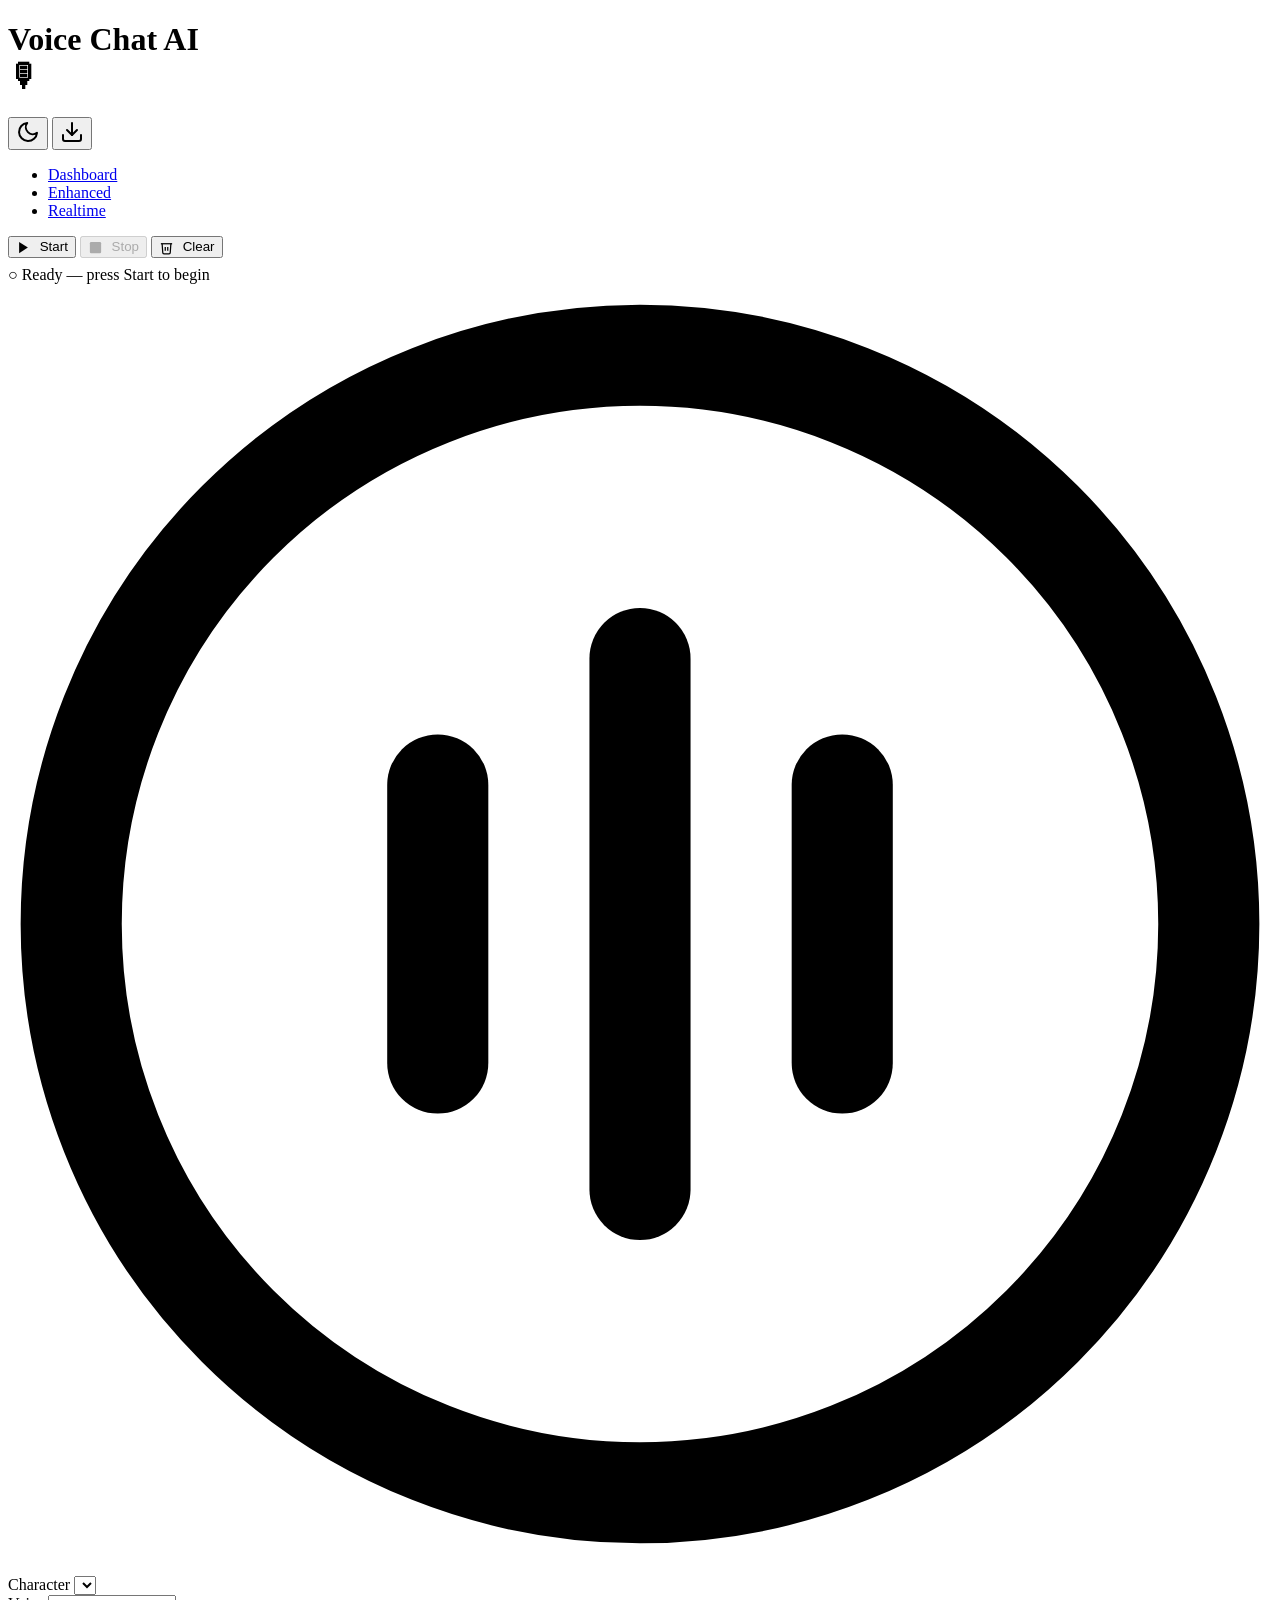
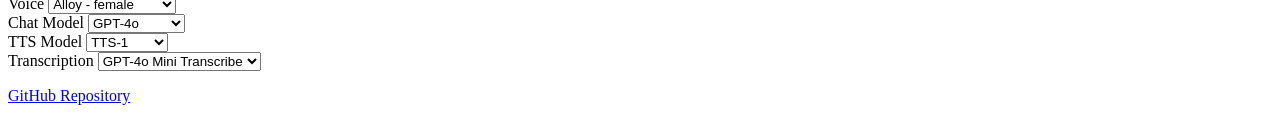
==== app/templates/enhanced.html @ b622f524 "Fix missing CSS on enhanced and realtime pages url_for('static', ...) was resolving to /static/... (" ====
<!DOCTYPE html>
<html lang="en">
<head>
    <meta charset="UTF-8">
    <meta name="viewport" content="width=device-width, initial-scale=1.0">
    <meta name="description" content="Voice Chat AI with OpenAI Enhanced features">
    <meta name="keywords" content="AI, voice chat, OpenAI, GPT-4o, TTS, speech-to-text">
    <meta name="author" content="bigsk1">
    <title>Voice Chat AI - OpenAI Enhanced</title>
    <link rel="stylesheet" href="/app/static/css/styles.css">
    <link rel="icon" href="/app/static/favicon.ico" type="image/x-icon">
    <style>
        .chat-panel { display: flex; flex-direction: column; gap: 8px; min-width: 0; }
        .chat-panel .controls   { margin-bottom: 0; }
        .chat-panel .status-bar { margin-bottom: 0; }
        .chat-panel #conversation { margin-bottom: 0; }
    </style>
</head>
<body class="dark-mode">
    <header>
        <h1>
            Voice Chat AI
            <div id="mic-icon" class="mic-off">&#x1F399;</div>
        </h1>
        <div class="header-controls">
            <div class="button-group">
                <button id="theme-toggle" aria-label="Toggle dark/light mode">
                    <svg xmlns="http://www.w3.org/2000/svg" width="24" height="24" viewBox="0 0 24 24" fill="none" stroke="currentColor" stroke-width="2" stroke-linecap="round" stroke-linejoin="round" class="feather feather-moon">
                        <path d="M21 12.79A9 9 0 1 1 11.21 3 7 7 0 0 0 21 12.79z"></path>
                    </svg>
                </button>
                <button id="download-button" aria-label="Download conversation history" title="Download conversation history">
                    <svg xmlns="http://www.w3.org/2000/svg" width="24" height="24" viewBox="0 0 24 24" fill="none" stroke="currentColor" stroke-width="2" stroke-linecap="round" stroke-linejoin="round" class="feather feather-download">
                        <path d="M21 15v4a2 2 0 0 1-2 2H5a2 2 0 0 1-2-2v-4"></path>
                        <polyline points="7 10 12 15 17 10"></polyline>
                        <line x1="12" y1="15" x2="12" y2="3"></line>
                    </svg>
                </button>
            </div>
            <nav class="main-nav">
                <ul>
                    <li><a href="/">Dashboard</a></li>
                    <li><a href="/enhanced" class="active">Enhanced</a></li>
                    <li><a href="/webrtc_realtime">Realtime</a></li>
                </ul>
            </nav>
        </div>
    </header>

    <main>
        <div class="chat-panel">
            <div class="controls">
                <button id="startBtn" class="btn-start btn-active">
                    <svg xmlns="http://www.w3.org/2000/svg" width="15" height="15" viewBox="0 0 24 24" fill="currentColor" style="vertical-align:middle;margin-right:5px"><polygon points="5 3 19 12 5 21 5 3"/></svg>
                    Start
                </button>
                <button id="stopBtn" class="btn-stop" disabled>
                    <svg xmlns="http://www.w3.org/2000/svg" width="15" height="15" viewBox="0 0 24 24" fill="currentColor" style="vertical-align:middle;margin-right:5px"><rect x="3" y="3" width="18" height="18" rx="2"/></svg>
                    Stop
                </button>
                <button id="clearBtn" class="btn-clear">
                    <svg xmlns="http://www.w3.org/2000/svg" width="15" height="15" viewBox="0 0 24 24" fill="none" stroke="currentColor" stroke-width="2" style="vertical-align:middle;margin-right:5px"><polyline points="3 6 5 6 21 6"/><path d="M19 6l-1 14a2 2 0 0 1-2 2H8a2 2 0 0 1-2-2L5 6"/><path d="M10 11v6"/><path d="M14 11v6"/></svg>
                    Clear
                </button>
            </div>

            <div id="status-bar-enhanced" class="status-bar status-idle">
                <span class="status-dot">○</span>
                <span class="status-label">Ready — press Start to begin</span>
            </div>

            <div id="conversation">
                <div id="messages"></div>
                <div id="voiceWaveAnimation" class="hidden">
                    <svg viewBox="0 0 100 100" xmlns="http://www.w3.org/2000/svg">
                        <circle cx="50" cy="50" r="45" fill="none" stroke="currentColor" stroke-width="8"/>
                        <g id="voice-bars">
                            <rect x="30" y="35" width="8" height="30" rx="4"/>
                            <rect x="46" y="25" width="8" height="50" rx="4"/>
                            <rect x="62" y="35" width="8" height="30" rx="4"/>
                        </g>
                    </svg>
                </div>
            </div>
        </div>

        <div class="settings" style="margin-top:1rem;">
            <div class="setting-group">
                <label for="characterSelect">Character</label>
                <select id="characterSelect"></select>
            </div>
            <div class="setting-group">
                <label for="voiceSelect">Voice</label>
                <select id="voiceSelect">
                    <option value="alloy">Alloy - female</option>
                    <option value="echo">Echo - male</option>
                    <option value="fable">Fable - male</option>
                    <option value="onyx">Onyx - male</option>
                    <option value="nova">Nova - female</option>
                    <option value="shimmer">Shimmer - female</option>
                    <option value="sage">Sage - female</option>
                    <option value="coral">Coral - female</option>
                    <option value="ash">Ash - male</option>
                </select>
            </div>
            <div class="setting-group">
                <label for="modelSelect">Chat Model</label>
                <select id="modelSelect">
                    <option value="gpt-4o">GPT-4o</option>
                    <option value="gpt-4o-mini">GPT-4o Mini</option>
                </select>
            </div>
            <div class="setting-group">
                <label for="ttsModelSelect">TTS Model</label>
                <select id="ttsModelSelect">
                    <option value="tts-1" selected>TTS-1</option>
                    <option value="tts-1-hd">TTS-1 HD</option>
                </select>
            </div>
            <div class="setting-group">
                <label for="transcriptionModelSelect">Transcription</label>
                <select id="transcriptionModelSelect">
                    <option value="gpt-4o-mini-transcribe" selected>GPT-4o Mini Transcribe</option>
                    <option value="gpt-4o-transcribe">GPT-4o Transcribe</option>
                    <option value="whisper-1">OpenAI Whisper-1</option>
                </select>
            </div>
        </div>
    </main>

    <footer>
        <p><a href="https://github.com/bigsk1/voice-chat-ai" target="_blank">GitHub Repository</a></p>
    </footer>

    <script src="/app/static/js/enhanced.js"></script>
</body>
</html>
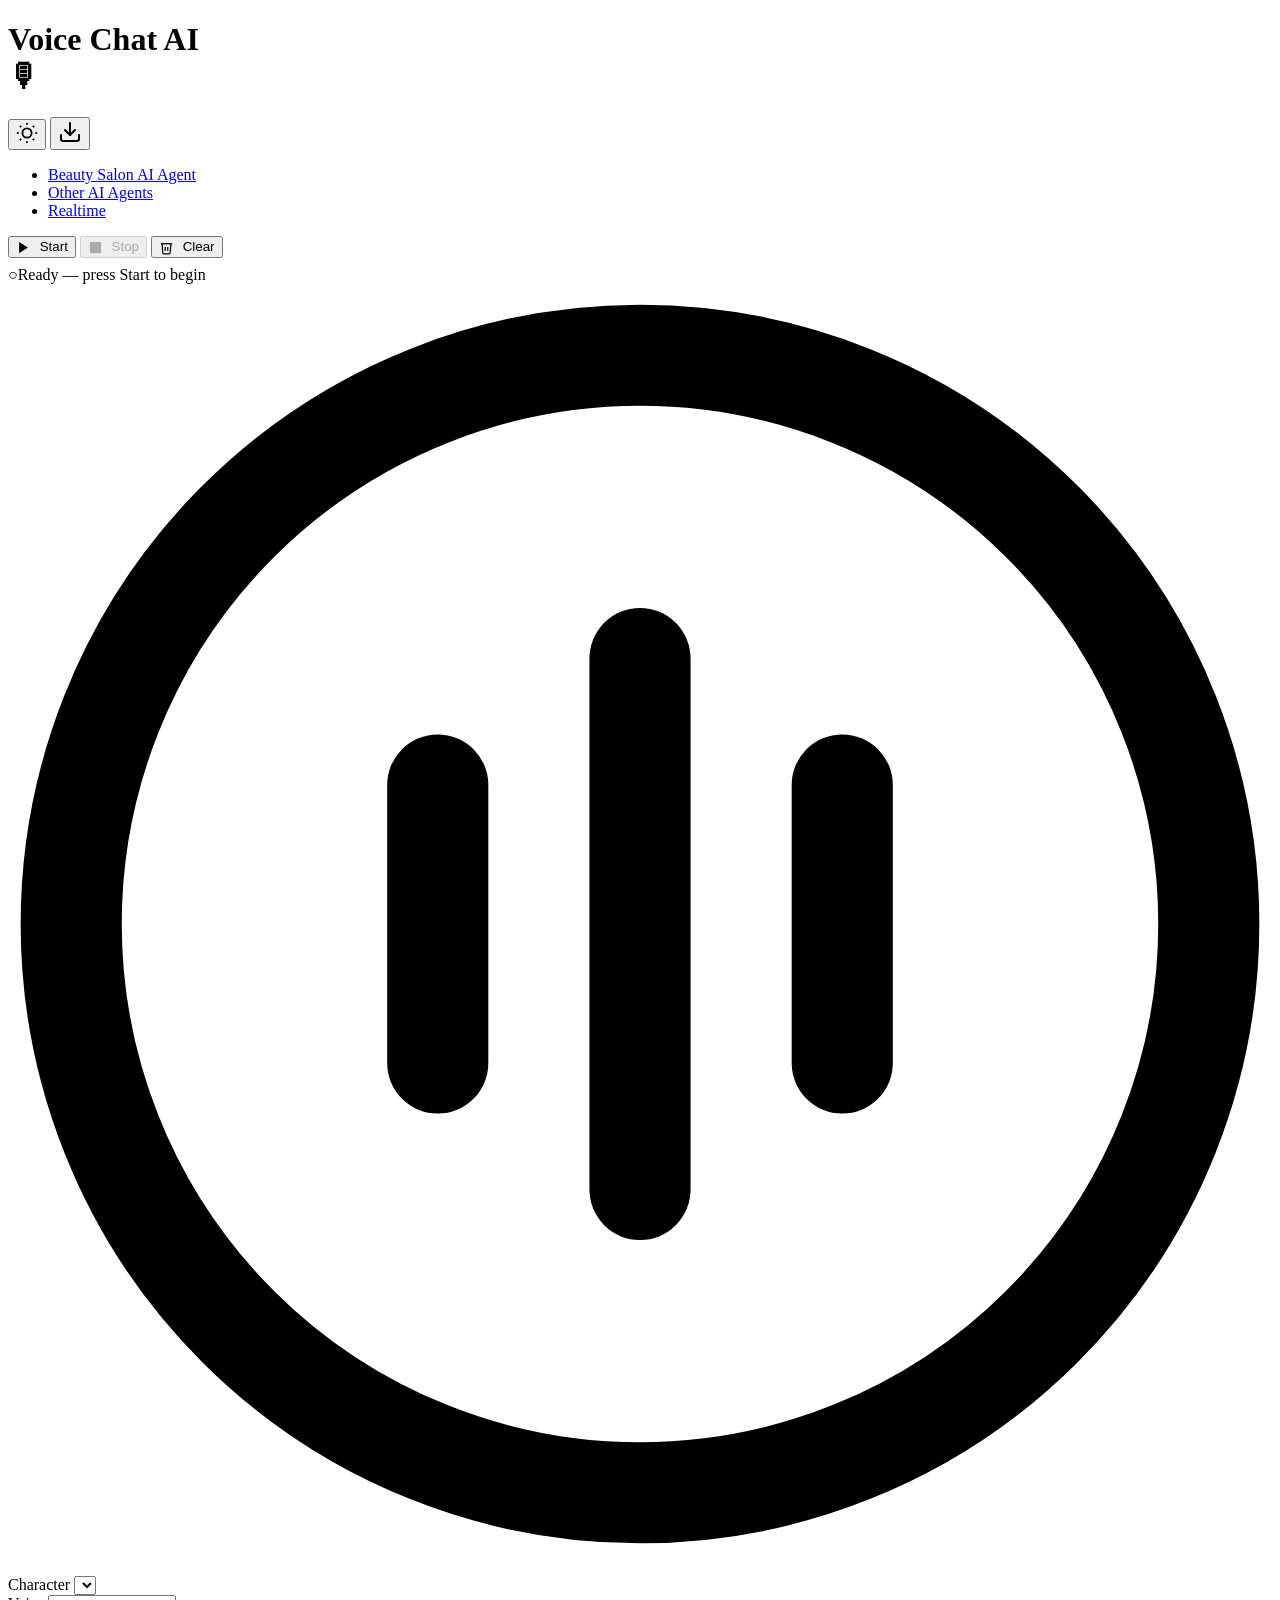
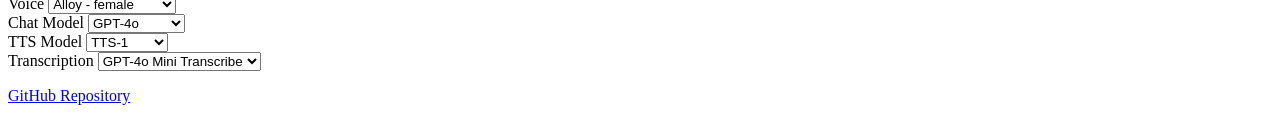
==== commit 197cea11: "Rename nav tabs: Dashboard→Beauty Salon AI Agent, Enhanced→Other AI Agents Co-Authored-By: Claude So" ====
--- a/app/templates/enhanced.html
+++ b/app/templates/enhanced.html
@@ -39,8 +39,8 @@
             </div>
             <nav class="main-nav">
                 <ul>
-                    <li><a href="/">Dashboard</a></li>
-                    <li><a href="/enhanced" class="active">Enhanced</a></li>
+                    <li><a href="/">Beauty Salon AI Agent</a></li>
+                    <li><a href="/enhanced" class="active">Other AI Agents</a></li>
                     <li><a href="/webrtc_realtime">Realtime</a></li>
                 </ul>
             </nav>
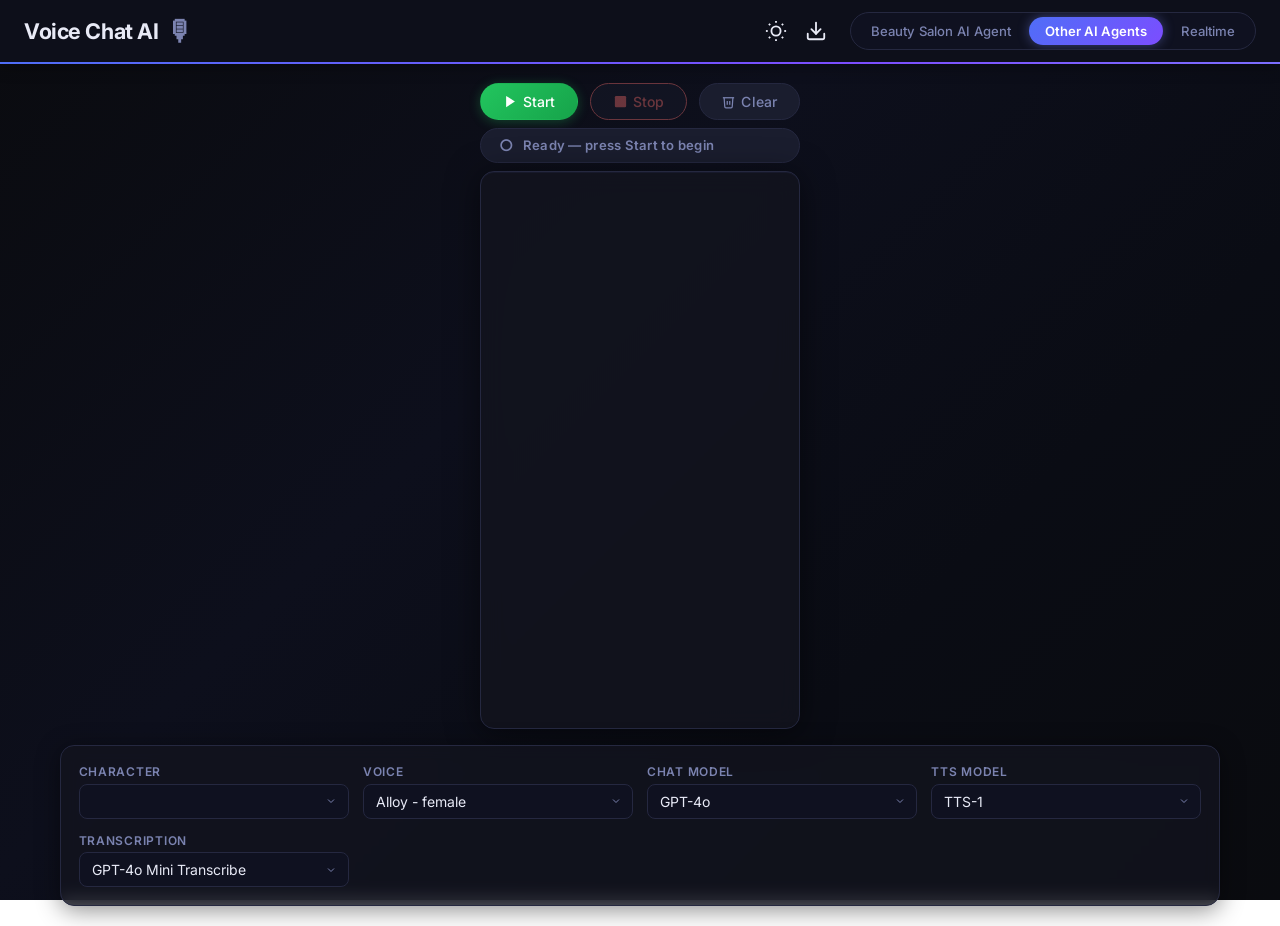
==== commit 683f168d: "Professional UI redesign + remove GitHub footer - Remove footer (GitHub Repository link) from all 3 " ====
--- a/app/templates/enhanced.html
+++ b/app/templates/enhanced.html
@@ -128,10 +128,6 @@
         </div>
     </main>
 
-    <footer>
-        <p><a href="https://github.com/bigsk1/voice-chat-ai" target="_blank">GitHub Repository</a></p>
-    </footer>
-
     <script src="/app/static/js/enhanced.js"></script>
 </body>
 </html> 
--- a/app/static/css/styles.css
+++ b/app/static/css/styles.css
@@ -0,0 +1,810 @@
+/* ─── Google Fonts ────────────────────────────────────────────────────────── */
+@import url('https://fonts.googleapis.com/css2?family=Inter:wght@400;500;600;700&display=swap');
+
+/* ─── CSS Variables ───────────────────────────────────────────────────────── */
+:root {
+    --bg:           #f0f2f5;
+    --surface:      #ffffff;
+    --surface-2:    #e8eaf0;
+    --border:       #dde1ea;
+    --text:         #1a1a2e;
+    --text-muted:   #6b7280;
+    --primary:      #4f6ef7;
+    --primary-dim:  #3b57d4;
+    --ai-bubble:    #eef2ff;
+    --ai-text:      #3730a3;
+    --user-bubble:  #4f6ef7;
+    --user-text:    #ffffff;
+    --shadow:       rgba(0,0,0,0.08);
+    --shadow-md:    rgba(0,0,0,0.14);
+    --green:        #22c55e;
+    --green-dim:    #16a34a;
+    --red:          #ef4444;
+    --red-dim:      #dc2626;
+    --amber:        #f59e0b;
+    --accent-glow:  rgba(79,110,247,0.12);
+}
+
+.dark-mode {
+    --bg:           #0a0b0f;
+    --surface:      #13151f;
+    --surface-2:    #1a1d2e;
+    --border:       #252840;
+    --text:         #e8eaf6;
+    --text-muted:   #7b83b0;
+    --primary:      #7c8fff;
+    --primary-dim:  #5a6fe8;
+    --ai-bubble:    #161929;
+    --ai-text:      #b0bcff;
+    --user-bubble:  #4f6ef7;
+    --user-text:    #ffffff;
+    --shadow:       rgba(0,0,0,0.4);
+    --shadow-md:    rgba(0,0,0,0.6);
+    --green:        #4ade80;
+    --green-dim:    #22c55e;
+    --red:          #f87171;
+    --red-dim:      #ef4444;
+    --amber:        #fbbf24;
+    --accent-glow:  rgba(124,143,255,0.15);
+}
+
+/* ─── Base ────────────────────────────────────────────────────────────────── */
+*, *::before, *::after { box-sizing: border-box; }
+
+body {
+    font-family: 'Inter', 'Segoe UI', system-ui, -apple-system, sans-serif;
+    background-color: var(--bg);
+    color: var(--text);
+    display: flex;
+    flex-direction: column;
+    min-height: 100vh;
+    margin: 0;
+    padding: 0;
+    transition: background-color 0.35s, color 0.35s;
+}
+
+/* Subtle animated gradient background in dark mode */
+.dark-mode body,
+body.dark-mode {
+    background:
+        linear-gradient(135deg, #0a0b0f 0%, #0d0f1c 40%, #0a0c14 70%, #0a0b0f 100%);
+    background-attachment: fixed;
+}
+
+/* ─── Custom Scrollbar ────────────────────────────────────────────────────── */
+::-webkit-scrollbar {
+    width: 6px;
+    height: 6px;
+}
+::-webkit-scrollbar-track {
+    background: var(--surface);
+    border-radius: 999px;
+}
+::-webkit-scrollbar-thumb {
+    background: var(--border);
+    border-radius: 999px;
+    transition: background 0.2s;
+}
+::-webkit-scrollbar-thumb:hover {
+    background: var(--primary-dim);
+}
+.dark-mode ::-webkit-scrollbar-thumb {
+    background: #2e3254;
+}
+.dark-mode ::-webkit-scrollbar-thumb:hover {
+    background: var(--primary);
+}
+
+/* ─── Header ──────────────────────────────────────────────────────────────── */
+header {
+    display: flex;
+    justify-content: space-between;
+    align-items: center;
+    padding: 0.75rem 1.5rem;
+    background: var(--surface-2);
+    border-bottom: 1px solid var(--border);
+    box-shadow: 0 2px 16px var(--shadow);
+    position: sticky;
+    top: 0;
+    z-index: 100;
+    transition: background 0.35s, border-color 0.35s;
+}
+
+/* Gradient accent line at the bottom of header */
+header::after {
+    content: '';
+    position: absolute;
+    left: 0;
+    right: 0;
+    bottom: -2px;
+    height: 2px;
+    background: linear-gradient(90deg, #4f6ef7, #7c4dff, #7c8fff, #4f6ef7);
+    background-size: 200% 100%;
+    animation: headerGradientShift 6s linear infinite;
+    z-index: 101;
+}
+
+@keyframes headerGradientShift {
+    0%   { background-position: 0% 0%; }
+    100% { background-position: 200% 0%; }
+}
+
+.dark-mode header {
+    background: #0d0f1a;
+    border-bottom-color: #252840;
+}
+
+h1 {
+    margin: 0;
+    font-size: 1.35rem;
+    font-weight: 700;
+    letter-spacing: -0.02em;
+    display: flex;
+    align-items: center;
+    gap: 0.5rem;
+    color: var(--text);
+}
+
+.header-controls {
+    display: flex;
+    align-items: center;
+    gap: 0.5rem;
+}
+
+.header-controls .main-nav {
+    margin-left: 0.5rem;
+}
+
+/* ─── Mic Icon ────────────────────────────────────────────────────────────── */
+#mic-icon {
+    font-size: 28px;
+    color: var(--text-muted);
+    transition: color 0.3s, transform 0.2s;
+}
+
+#mic-icon.mic-on    { color: var(--red); }
+#mic-icon.mic-off   { color: var(--text-muted); }
+#mic-icon.mic-waiting {
+    color: var(--amber);
+    animation: pulse 1.5s infinite;
+}
+
+/* ─── Navigation ──────────────────────────────────────────────────────────── */
+.main-nav ul {
+    list-style: none;
+    padding: 4px;
+    margin: 0;
+    display: flex;
+    border-radius: 999px;
+    overflow: hidden;
+    background: var(--surface);
+    border: 1px solid var(--border);
+    gap: 2px;
+}
+
+.dark-mode .main-nav ul {
+    background: #0f1120;
+    border-color: #252840;
+}
+
+.main-nav li { margin: 0; }
+
+.main-nav a {
+    display: block;
+    padding: 6px 16px;
+    text-decoration: none;
+    color: var(--text-muted);
+    font-size: 0.82rem;
+    font-weight: 500;
+    border-radius: 999px;
+    transition: background 0.2s, color 0.2s, box-shadow 0.2s;
+    white-space: nowrap;
+}
+
+.main-nav a:hover {
+    background: var(--surface-2);
+    color: var(--text);
+}
+
+.main-nav a.active {
+    background: linear-gradient(135deg, #4f6ef7, #7c4dff);
+    color: #fff;
+    font-weight: 600;
+    box-shadow: 0 0 12px rgba(124,143,255,0.4);
+}
+
+/* ─── Main Layout ─────────────────────────────────────────────────────────── */
+main {
+    flex-grow: 1;
+    display: flex;
+    flex-direction: column;
+    align-items: center;
+    padding: 1.25rem;
+    max-width: 1100px;
+    margin: 0 auto;
+    width: 100%;
+}
+
+.main-layout {
+    display: grid;
+    grid-template-columns: minmax(0, 2.2fr) minmax(0, 1.4fr);
+    gap: 1rem;
+    width: 100%;
+    align-items: flex-start;
+}
+
+/* ─── Conversation Box ────────────────────────────────────────────────────── */
+#conversation {
+    width: 100%;
+    height: 62vh;
+    min-height: 350px;
+    border: 1px solid var(--border);
+    border-radius: 14px;
+    padding: 1rem;
+    overflow-y: auto;
+    background: var(--surface);
+    margin-bottom: 0.75rem;
+    box-shadow: 0 4px 24px var(--shadow);
+    position: relative;
+    scroll-behavior: smooth;
+    transition: background 0.35s, border-color 0.35s, box-shadow 0.35s;
+}
+
+.dark-mode #conversation {
+    background: rgba(19,21,31,0.8);
+    backdrop-filter: blur(12px);
+    -webkit-backdrop-filter: blur(12px);
+    border-color: #252840;
+    box-shadow: 0 4px 32px rgba(0,0,0,0.5), inset 0 1px 0 rgba(124,143,255,0.06);
+}
+
+/* ─── Messages ────────────────────────────────────────────────────────────── */
+#messages {
+    display: flex;
+    flex-direction: column;
+    gap: 0.6rem;
+    padding-bottom: 80px;
+}
+
+.ai-message, .user-message {
+    padding: 0.8rem 1.1rem;
+    border-radius: 16px;
+    max-width: 82%;
+    word-wrap: break-word;
+    line-height: 1.6;
+    font-size: 0.94rem;
+    animation: msgSlideIn 0.22s ease;
+    transition: box-shadow 0.2s;
+}
+
+.ai-message {
+    background: var(--ai-bubble);
+    color: var(--ai-text);
+    align-self: flex-start;
+    border-bottom-left-radius: 4px;
+    border-left: 3px solid var(--primary);
+    box-shadow: 0 2px 8px var(--shadow);
+    width: 100%;
+    max-width: 100%;
+}
+
+.dark-mode .ai-message {
+    background: linear-gradient(135deg, #161929 0%, #1a1d2e 100%);
+    border-left-color: var(--primary);
+    box-shadow: 0 2px 12px rgba(0,0,0,0.4);
+}
+
+.user-message {
+    background: linear-gradient(135deg, #4f6ef7 0%, #7c4dff 100%);
+    color: #ffffff;
+    align-self: flex-end;
+    border-bottom-right-radius: 4px;
+    box-shadow: 0 2px 12px rgba(79,110,247,0.35);
+}
+
+.system-message {
+    color: var(--text-muted);
+    font-size: 0.82rem;
+    text-align: center;
+    padding: 6px 12px;
+    margin: 0.25rem auto;
+    font-style: italic;
+    opacity: 0.8;
+}
+
+.goodbye-message {
+    background: linear-gradient(135deg, #22c55e22, #4ade8022);
+    border: 1px solid var(--green);
+    color: var(--green);
+    border-radius: 12px;
+    text-align: center;
+    padding: 0.75rem 1rem;
+    font-weight: 500;
+    margin: 0.5rem auto;
+    width: 80%;
+    animation: fadeIn 0.4s ease;
+}
+
+.error-message {
+    color: var(--red);
+    font-size: 0.875rem;
+    text-align: center;
+    padding: 8px;
+    background: rgba(239,68,68,0.12);
+    border-radius: 8px;
+    margin: 0.25rem auto;
+}
+
+/* Code blocks */
+.ai-message pre, .user-message pre {
+    background: rgba(0,0,0,0.14);
+    padding: 10px;
+    border-radius: 8px;
+    overflow-x: auto;
+    margin: 8px 0;
+}
+.ai-message code, .user-message code {
+    font-family: 'Cascadia Code', 'Fira Code', monospace;
+    font-size: 0.875em;
+}
+
+/* ─── Status Bar ──────────────────────────────────────────────────────────── */
+.status-bar {
+    display: flex;
+    align-items: center;
+    gap: 0.55rem;
+    padding: 0.55rem 1.1rem;
+    border-radius: 999px;
+    font-size: 0.82rem;
+    font-weight: 600;
+    letter-spacing: 0.02em;
+    margin-bottom: 0.75rem;
+    border: 1px solid transparent;
+    transition: all 0.3s ease;
+    user-select: none;
+}
+
+.status-dot { font-size: 1rem; line-height: 1; }
+
+.status-idle     { background: var(--surface-2); color: var(--text-muted); border-color: var(--border); }
+.status-thinking { background: rgba(245,158,11,0.1); color: var(--amber); border-color: var(--amber); }
+.status-speaking { background: rgba(124,143,255,0.1); color: var(--primary); border-color: var(--primary); }
+.status-goodbye  { background: rgba(74,222,128,0.1); color: var(--green); border-color: var(--green); }
+
+/* Listening state — glowing dot animation */
+.status-listening {
+    background: rgba(74,222,128,0.1);
+    color: var(--green);
+    border-color: var(--green);
+}
+
+.status-listening .status-dot {
+    position: relative;
+    display: inline-block;
+    width: 10px;
+    height: 10px;
+    border-radius: 50%;
+    background: var(--green);
+    font-size: 0;
+    animation: statusGlow 1.4s ease-in-out infinite;
+}
+
+@keyframes statusGlow {
+    0%, 100% { box-shadow: 0 0 0 0 rgba(74,222,128,0.7); }
+    50%       { box-shadow: 0 0 0 6px rgba(74,222,128,0); }
+}
+
+/* ─── Controls ────────────────────────────────────────────────────────────── */
+.controls {
+    display: flex;
+    gap: 0.75rem;
+    margin-bottom: 1rem;
+    flex-wrap: wrap;
+    justify-content: center;
+    width: 100%;
+}
+
+button {
+    padding: 0.55rem 1.35rem;
+    background: var(--surface-2);
+    color: var(--text);
+    border: 1px solid var(--border);
+    border-radius: 999px;
+    cursor: pointer;
+    font-size: 0.875rem;
+    font-weight: 500;
+    font-family: 'Inter', 'Segoe UI', system-ui, sans-serif;
+    transition: all 0.22s ease;
+    display: inline-flex;
+    align-items: center;
+    justify-content: center;
+    max-width: 200px;
+    flex-grow: 1;
+    letter-spacing: 0.01em;
+}
+
+button:hover:not(:disabled) {
+    filter: brightness(1.12);
+    transform: translateY(-1px);
+    box-shadow: 0 4px 16px var(--shadow-md);
+}
+
+button:active:not(:disabled) { transform: translateY(0); }
+
+button:disabled {
+    opacity: 0.4;
+    cursor: not-allowed;
+    transform: none;
+}
+
+/* Start button — green gradient */
+.btn-start, #start-conversation-btn {
+    background: linear-gradient(135deg, #22c55e, #16a34a);
+    color: #fff;
+    border-color: transparent;
+    box-shadow: 0 2px 12px rgba(34,197,94,0.3);
+}
+.btn-start:hover:not(:disabled),
+#start-conversation-btn:hover:not(:disabled) {
+    background: linear-gradient(135deg, #4ade80, #22c55e);
+    box-shadow: 0 4px 20px rgba(34,197,94,0.45);
+}
+
+/* Stop button */
+.btn-stop, #stop-conversation-btn {
+    background: var(--surface-2);
+    color: var(--red);
+    border-color: var(--red);
+}
+.btn-danger-active,
+.btn-stop.btn-danger-active,
+#stop-conversation-btn.btn-danger-active {
+    background: var(--red);
+    color: #fff;
+}
+.btn-stop:hover:not(:disabled) {
+    background: var(--red);
+    color: #fff;
+    box-shadow: 0 4px 16px rgba(248,113,113,0.35);
+}
+
+/* Clear button */
+.btn-clear, #clear-conversation-btn {
+    background: var(--surface-2);
+    color: var(--text-muted);
+    border-color: var(--border);
+}
+.btn-clear:hover:not(:disabled),
+#clear-conversation-btn:hover:not(:disabled) {
+    background: var(--border);
+    color: var(--text);
+}
+
+/* Header buttons (theme/download) */
+#theme-toggle, #download-button {
+    background: none;
+    border: none;
+    cursor: pointer;
+    padding: 7px;
+    border-radius: 10px;
+    color: var(--text);
+    transition: background 0.2s, color 0.2s;
+    max-width: none;
+    flex-grow: 0;
+}
+#theme-toggle:hover, #download-button:hover {
+    background: var(--accent-glow);
+    transform: none;
+    box-shadow: none;
+    filter: none;
+    color: var(--primary);
+}
+#theme-toggle svg, #download-button svg {
+    width: 22px;
+    height: 22px;
+    display: block;
+}
+
+/* ─── Settings Grid ───────────────────────────────────────────────────────── */
+.settings {
+    display: grid;
+    grid-template-columns: repeat(auto-fit, minmax(195px, 1fr));
+    gap: 0.875rem;
+    width: 100%;
+    padding: 1.1rem;
+    background: var(--surface);
+    border: 1px solid var(--border);
+    border-radius: 14px;
+    box-shadow: 0 2px 16px var(--shadow);
+    transition: background 0.35s, border-color 0.35s;
+}
+
+.dark-mode .settings {
+    background: rgba(19,21,31,0.75);
+    backdrop-filter: blur(8px);
+    -webkit-backdrop-filter: blur(8px);
+    border-color: #252840;
+    box-shadow: 0 4px 24px rgba(0,0,0,0.45);
+}
+
+.setting-group {
+    display: flex;
+    flex-direction: column;
+    gap: 0.3rem;
+}
+
+label {
+    font-size: 0.75rem;
+    font-weight: 600;
+    color: var(--text-muted);
+    text-transform: uppercase;
+    letter-spacing: 0.06em;
+}
+
+select {
+    padding: 0.5rem 0.75rem;
+    background: var(--surface);
+    color: var(--text);
+    border: 1px solid var(--border);
+    border-radius: 8px;
+    width: 100%;
+    font-size: 0.875rem;
+    font-family: 'Inter', 'Segoe UI', system-ui, sans-serif;
+    transition: border-color 0.2s, box-shadow 0.2s;
+    appearance: none;
+    background-image: url("data:image/svg+xml,%3Csvg xmlns='http://www.w3.org/2000/svg' width='12' height='12' viewBox='0 0 24 24' fill='none' stroke='%237b83b0' stroke-width='2'%3E%3Cpolyline points='6 9 12 15 18 9'/%3E%3C/svg%3E");
+    background-repeat: no-repeat;
+    background-position: right 0.65rem center;
+    padding-right: 2rem;
+}
+
+select:focus {
+    outline: none;
+    border-color: var(--primary);
+    box-shadow: 0 0 0 3px rgba(124,143,255,0.18);
+}
+
+.dark-mode select {
+    background-color: #0f1120;
+}
+
+/* ─── Voice Animation ─────────────────────────────────────────────────────── */
+#voice-animation, #voiceWaveAnimation {
+    position: sticky;
+    bottom: 70px;
+    left: 50%;
+    transform: translateX(-50%);
+    width: 120px;
+    height: 120px;
+    display: flex;
+    justify-content: center;
+    align-items: center;
+    z-index: 10;
+    background: var(--surface);
+    border-radius: 50%;
+    border: 2px solid var(--primary);
+    box-shadow: 0 0 24px rgba(124,143,255,0.35);
+    transition: opacity 0.3s ease;
+}
+
+.dark-mode #voice-animation,
+.dark-mode #voiceWaveAnimation {
+    background: rgba(22,25,41,0.9);
+    box-shadow: 0 0 32px rgba(124,143,255,0.4);
+}
+
+#voice-animation svg, #voiceWaveAnimation svg { width: 100%; height: 100%; }
+#voice-animation circle, #voiceWaveAnimation circle { stroke: var(--primary); stroke-width: 3; }
+#voice-bars rect { fill: var(--primary); animation: voiceBars 0.9s ease-in-out infinite; transform-origin: 50% 50%; }
+#voice-bars rect:nth-child(2) { animation-delay: 0.3s; }
+#voice-bars rect:nth-child(3) { animation-delay: 0.6s; }
+#voiceWaveAnimation #voice-bars rect { fill: var(--primary); animation: voiceBars 0.9s ease-in-out infinite; }
+#voiceWaveAnimation #voice-bars rect:nth-child(2) { animation-delay: 0.3s; }
+#voiceWaveAnimation #voice-bars rect:nth-child(3) { animation-delay: 0.6s; }
+
+#voice-animation.hidden, #voiceWaveAnimation.hidden { display: none; }
+
+@keyframes voiceBars {
+    0%   { transform: scaleY(0.3); }
+    50%  { transform: scaleY(1); }
+    100% { transform: scaleY(0.3); }
+}
+
+/* ─── Listening / Thinking Indicators ────────────────────────────────────── */
+.listening-indicator, .thinking-indicator {
+    display: flex;
+    align-items: center;
+    justify-content: center;
+    gap: 0.4rem;
+    padding: 0.45rem 1rem;
+    border-radius: 999px;
+    font-size: 0.82rem;
+    font-weight: 600;
+    margin: 0.25rem auto;
+    width: fit-content;
+    letter-spacing: 0.03em;
+}
+
+.listening-indicator {
+    background: rgba(74,222,128,0.1);
+    color: var(--green);
+    border: 1px solid var(--green);
+}
+
+.thinking-indicator {
+    background: rgba(251,191,36,0.1);
+    color: var(--amber);
+    border: 1px solid var(--amber);
+}
+
+.listening-dots, .thinking-dots {
+    display: inline-flex;
+    gap: 3px;
+}
+
+.dot {
+    width: 5px;
+    height: 5px;
+    border-radius: 50%;
+    animation: dot-fade 1.4s infinite;
+}
+
+.listening-indicator .dot { background: var(--green); }
+.thinking-indicator .dot  { background: var(--amber); }
+
+@keyframes dot-fade {
+    0%, 100% { opacity: 0.25; transform: scale(0.85); }
+    50%       { opacity: 1;    transform: scale(1); }
+}
+
+/* ─── Animations ──────────────────────────────────────────────────────────── */
+@keyframes pulse {
+    0%, 100% { opacity: 0.5; }
+    50%       { opacity: 1; }
+}
+
+@keyframes pulse-red {
+    0%, 100% { opacity: 0.6; }
+    50%       { opacity: 1; color: var(--red); }
+}
+
+@keyframes msgSlideIn {
+    from { opacity: 0; transform: translateY(8px); }
+    to   { opacity: 1; transform: translateY(0); }
+}
+
+@keyframes fadeIn {
+    from { opacity: 0; }
+    to   { opacity: 1; }
+}
+
+.pulse-animation { animation: pulse-red 1s infinite; }
+
+/* ─── Links ───────────────────────────────────────────────────────────────── */
+a {
+    color: var(--primary);
+    text-decoration: none;
+    transition: opacity 0.2s;
+}
+a:hover { text-decoration: underline; opacity: 0.85; }
+
+/* ─── Spa Sidebar ─────────────────────────────────────────────────────────── */
+.spa-sidebar {
+    border-radius: 14px;
+    padding: 1.1rem;
+    background: var(--surface);
+    box-shadow: 0 4px 24px var(--shadow);
+    border: 1px solid var(--border);
+    max-height: 62vh;
+    overflow-y: auto;
+    transition: background 0.35s, border-color 0.35s;
+}
+
+.dark-mode .spa-sidebar {
+    background: rgba(19,21,31,0.75);
+    backdrop-filter: blur(8px);
+    -webkit-backdrop-filter: blur(8px);
+    border-color: #252840;
+    box-shadow: 0 4px 28px rgba(0,0,0,0.5);
+}
+
+.spa-sidebar.hidden { display: none; }
+.spa-sidebar h2     { margin-top: 0; margin-bottom: 0.25rem; font-size: 1.1rem; font-weight: 700; }
+.spa-tagline        { margin-top: 0; font-size: 0.85rem; color: var(--text-muted); }
+.spa-section        { margin-top: 0.75rem; }
+.spa-today          { font-size: 0.85rem; margin-bottom: 0.5rem; }
+.spa-calendar-header{ font-weight: 600; margin-bottom: 0.5rem; }
+.spa-calendar       { border-radius: 10px; border: 1px solid var(--border); padding: 0.5rem; }
+.spa-calendar-grid  { display: grid; grid-template-columns: repeat(7, 1fr); gap: 3px; }
+.spa-calendar-day   {
+    padding: 0.3rem 0;
+    border-radius: 8px;
+    border: 1px solid transparent;
+    background: var(--surface-2);
+    color: var(--text);
+    font-size: 0.78rem;
+    cursor: pointer;
+    transition: all 0.15s;
+    max-width: none;
+    flex-grow: 0;
+}
+.spa-calendar-day:hover:not(.empty):not(.past) { border-color: var(--primary); box-shadow: 0 0 8px var(--accent-glow); }
+.spa-calendar-day.selected  { background: linear-gradient(135deg, #4f6ef7, #7c4dff); color: #fff; border-color: transparent; }
+.spa-calendar-day.past      { opacity: 0.35; cursor: default; }
+.spa-calendar-day.empty     { background: transparent; border-color: transparent; }
+.spa-selected-date          { margin-top: 0.5rem; font-size: 0.82rem; color: var(--text-muted); }
+.spa-services               { display: grid; grid-template-columns: repeat(auto-fit, minmax(130px,1fr)); gap: 0.5rem; }
+.spa-service-card           { border-radius: 10px; padding: 0.6rem; background: var(--surface-2); font-size: 0.78rem; border: 1px solid var(--border); transition: border-color 0.2s; }
+.spa-service-card:hover     { border-color: var(--primary); }
+.spa-service-card h4        { margin: 0 0 0.3rem 0; font-size: 0.875rem; font-weight: 600; }
+.spa-service-card ul        { margin: 0; padding-left: 1rem; }
+.spa-service-card li        { margin-bottom: 0.15rem; }
+.spa-hint                   { font-size: 0.8rem; color: var(--text-muted); margin-top: 0.6rem; }
+
+/* ─── Enhanced Page ───────────────────────────────────────────────────────── */
+.enhanced-info {
+    background: rgba(76,175,80,0.1);
+    border-radius: 10px;
+    padding: 10px 14px;
+    margin-bottom: 15px;
+    font-size: 0.875rem;
+    border: 1px solid rgba(76,175,80,0.25);
+}
+.enhanced-info code {
+    background: rgba(0,0,0,0.15);
+    padding: 2px 5px;
+    border-radius: 4px;
+    font-family: 'Cascadia Code', 'Fira Code', monospace;
+}
+
+/* WebRTC transcript overrides */
+.transcript-container, .user-speech, .ai-speech,
+.system-message.webrtc, .error-message.webrtc {
+    text-align: left !important;
+}
+
+/* ─── Responsive ──────────────────────────────────────────────────────────── */
+@media (max-width: 768px) {
+    main { padding: 0.75rem; }
+
+    .main-layout { grid-template-columns: 1fr; }
+
+    .spa-sidebar {
+        max-height: none;
+        order: -1;
+    }
+
+    .settings { grid-template-columns: 1fr 1fr; }
+
+    .controls {
+        flex-direction: row;
+        gap: 0.5rem;
+        margin: 0 auto 0.75rem;
+        width: 100%;
+    }
+
+    button { max-width: none; }
+
+    #conversation { height: 45vh; }
+
+    #voice-animation, #voiceWaveAnimation {
+        width: 90px;
+        height: 90px;
+        bottom: 30px;
+    }
+
+    header { padding: 0.6rem 0.9rem; flex-wrap: wrap; gap: 0.5rem; }
+    h1 { font-size: 1.15rem; }
+}
+
+@media (max-width: 480px) {
+    body { font-size: 14px; }
+    .settings { grid-template-columns: 1fr; }
+    .header-controls { width: 100%; justify-content: flex-end; }
+    .main-nav a { padding: 5px 10px; font-size: 0.78rem; }
+}
+
+@media (min-width: 1200px) {
+    main { max-width: 1200px; }
+    .settings { grid-template-columns: repeat(4, 1fr); }
+}
